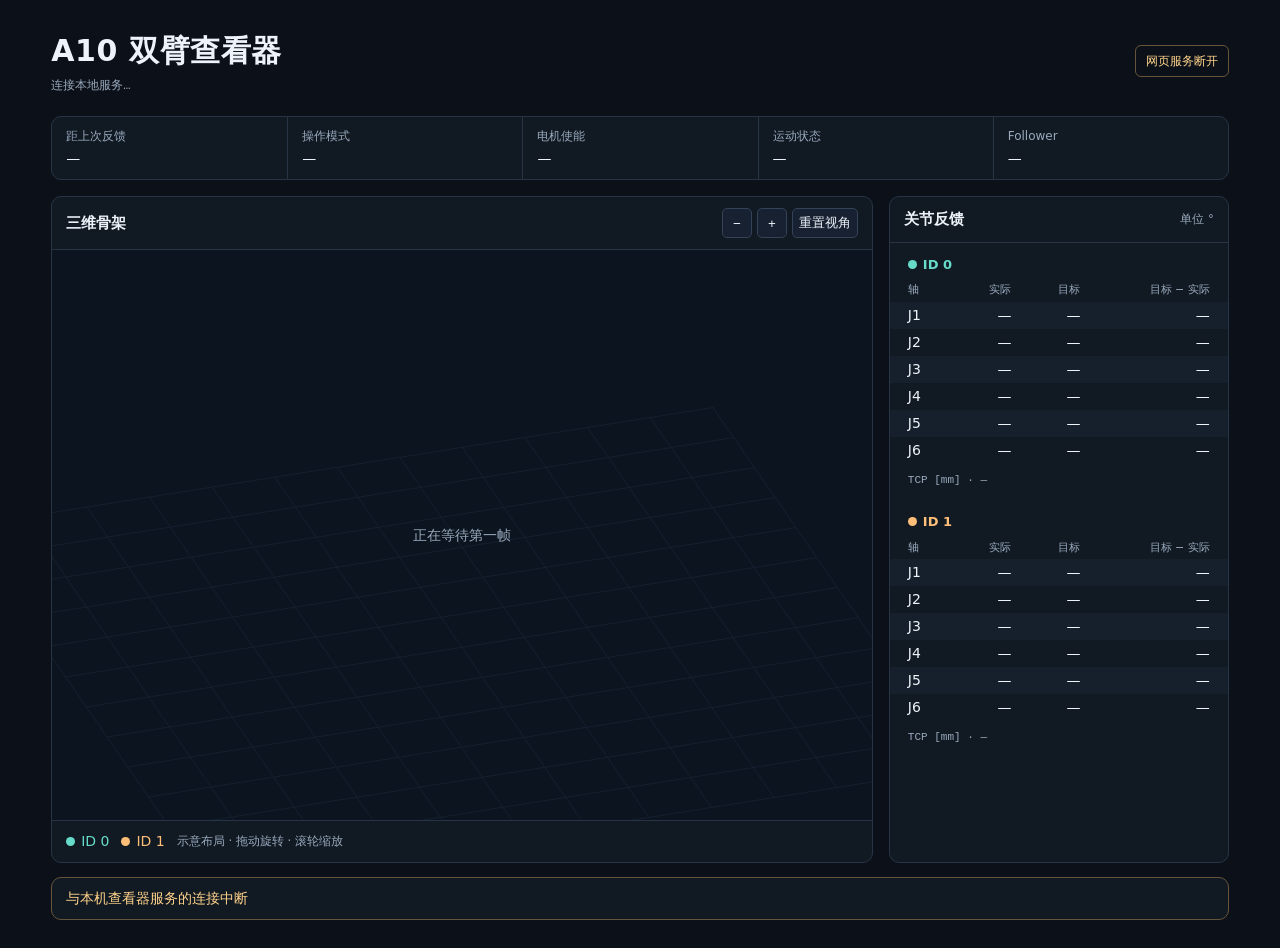
==== scripts/a10_visualizer/index.html @ 68cbcc5c "新增 A10 双臂控制器反馈可视化" ====
<!doctype html>
<html lang="zh-CN">
<head>
<meta charset="utf-8">
<meta name="viewport" content="width=device-width, initial-scale=1">
<title>A10 双臂查看器</title>
<style>
:root {
  color-scheme: dark;
  --background: #0c1119;
  --panel: #111923;
  --canvas: #0c141f;
  --edge: #263445;
  --muted: #99aabd;
  --text: #edf3f9;
  --blue: #66dbc9;
  --gold: #ffbf79;
  --warning: #ffd28a;
}
* { box-sizing: border-box; }
body {
  margin: 0; background: var(--background); color: var(--text);
  font: 14px/1.5 system-ui, "Noto Sans CJK SC", sans-serif;
}
main { max-width: 1600px; margin: auto; padding: 28px clamp(16px, 4vw, 56px); }
h1, h2, h3, p { margin: 0; }
h1 { font-size: clamp(22px, 4vw, 30px); font-weight: 650; letter-spacing: .02em; }
h2 { font-size: 15px; font-weight: 650; }
h3 { font-size: 13px; padding: 12px 18px 5px; }
small, .muted { color: var(--muted); }
.page-header, .panel-header, .scene-tools, .legend {
  display: flex; align-items: center; justify-content: space-between; gap: 12px;
}
.source { display: block; margin-top: 4px; font: 12px ui-monospace, monospace; }
.status {
  padding: 6px 10px; border-radius: 6px; border: 1px solid #325b56; color: var(--blue);
  font-size: 12px; white-space: nowrap;
}
.status.stale { color: var(--warning); border-color: #68543a; }
dl {
  margin: 22px 0 16px; display: grid; grid-template-columns: repeat(5, 1fr);
  background: var(--panel); border: 1px solid var(--edge); border-radius: 10px;
}
dl div { padding: 10px 14px; border-inline-start: 1px solid var(--edge); min-width: 0; }
dl div:first-child { border: 0; }
dt { color: var(--muted); font-size: 12px; }
dd { margin: 3px 0 0; font-variant-numeric: tabular-nums; overflow-wrap: anywhere; }
.layout { display: grid; grid-template-columns: minmax(0, 1fr) minmax(290px, 340px); gap: 16px; }
.panel { background: var(--panel); border: 1px solid var(--edge); border-radius: 10px; min-width: 0; overflow: hidden; }
.panel-header { padding: 11px 14px; border-bottom: 1px solid var(--edge); }
.scene-tools { gap: 5px; }
button { color: var(--text); background: #172132; border: 1px solid #334257; border-radius: 5px; cursor: pointer; min-width: 30px; height: 30px; }
button:hover { background: #233449; }
button:focus-visible { outline: 2px solid var(--blue); outline-offset: 2px; }
.stage { position: relative; background: var(--canvas); }
canvas { display: block; width: 100%; height: clamp(330px, 51vw, 570px); touch-action: none; cursor: grab; }
canvas:active { cursor: grabbing; }
.empty {
  position: absolute; inset: 0; display: grid; place-items: center; color: var(--muted);
  pointer-events: none; background: #0c141f9c;
}
.empty[hidden] { display: none; }
.legend { justify-content: flex-start; flex-wrap: wrap; padding: 10px 14px; border-top: 1px solid var(--edge); }
.arm::before { content: ""; display: inline-block; width: 9px; height: 9px; border-radius: 50%; margin-right: 6px; background: currentColor; }
.arm0 { color: var(--blue); }
.arm1 { color: var(--gold); }
table { width: 100%; border-collapse: collapse; font-variant-numeric: tabular-nums; }
th, td { padding: 3px 12px; text-align: right; }
th:first-child, td:first-child { text-align: left; padding-left: 18px; }
th:last-child, td:last-child { padding-right: 18px; }
th { font-size: 11px; font-weight: 500; color: var(--muted); }
tbody tr:nth-child(odd) { background: #16202c; }
.tcp { padding: 8px 18px 12px; font: 11px/1.5 ui-monospace, monospace; color: var(--muted); }
#diagnostics { margin-top: 14px; padding: 10px 14px; }
#diagnostics.warning { color: var(--warning); border-color: #68543a; }
@media (max-width: 900px) {
  .layout { grid-template-columns: 1fr; }
  .joint-groups { display: grid; grid-template-columns: 1fr 1fr; }
  .joint-groups section + section { border-left: 1px solid var(--edge); }
}
@media (max-width: 480px) {
  .joint-groups { grid-template-columns: 1fr; }
  dl { grid-template-columns: repeat(3, 1fr); }
  dl div { padding-left: 8px; }
}
</style>
</head>
<body>
<main>
  <header class="page-header">
    <div><h1>A10 双臂查看器</h1><small id="source" class="source">连接本地服务…</small></div>
    <output id="health" class="status stale">等待反馈</output>
  </header>
  <dl>
    <div><dt>距上次反馈</dt><dd id="age">—</dd></div>
    <div><dt>操作模式</dt><dd id="mode">—</dd></div>
    <div><dt>电机使能</dt><dd id="motor">—</dd></div>
    <div><dt>运动状态</dt><dd id="motion">—</dd></div>
    <div><dt>Follower</dt><dd id="follower">—</dd></div>
  </dl>
  <div class="layout">
    <section class="panel" aria-labelledby="scene-title">
      <header class="panel-header">
        <h2 id="scene-title">三维骨架</h2>
        <div class="scene-tools">
          <button id="zoom-out" aria-label="缩小">−</button>
          <button id="zoom-in" aria-label="放大">+</button>
          <button id="reset">重置视角</button>
        </div>
      </header>
      <div class="stage">
        <canvas id="scene" aria-label="双臂三维视图"></canvas>
        <p class="empty" id="empty">正在等待第一帧</p>
      </div>
      <div class="legend">
        <span class="arm arm0">ID 0</span><span class="arm arm1">ID 1</span>
        <small>示意布局 · 拖动旋转 · 滚轮缩放</small>
      </div>
    </section>
    <aside class="panel" aria-labelledby="joints-title">
      <header class="panel-header"><h2 id="joints-title">关节反馈</h2><small>单位 °</small></header>
      <div class="joint-groups" id="groups"></div>
    </aside>
  </div>
  <p class="panel muted" id="diagnostics" role="status">等待控制器状态</p>
</main>
<script>
"use strict";
const el = id => document.getElementById(id);
const canvas = el("scene");
const ctx = canvas.getContext("2d");
const colors = ["#66dbc9", "#ffbf79"];
const axisColors = ["#ff807a", "#7de393", "#94b9fe"];
const initialView = { yaw: -0.32, pitch: 0.50, zoom: 1 };
const view = { ...initialView };
let frame = null;
let drag = null;
let stale = true;
const words = {
  Manual: "手动", Auto: "自动", Enabled: "已使能", Disabled: "未使能",
  Stopped: "已停止", Running: "运动中", Normal: "正常",
  Cart: "笛卡尔", Axis: "关节", None: "未选模式",
};
const label = value => words[value] ?? value ?? "—";

const jointPanels = colors.map((_, arm) => {
  const section = document.createElement("section");
  section.innerHTML = `<h3 class="arm arm${arm}">ID ${arm}</h3>
    <table aria-label="ID ${arm} 的关节反馈">
      <thead><tr><th>轴</th><th>实际</th><th>目标</th><th>目标 − 实际</th></tr></thead>
      <tbody>${Array.from({ length: 6 }, (_, i) => `<tr><td>J${i+1}</td><td>—</td><td>—</td><td>—</td></tr>`).join("")}</tbody>
    </table><p class="tcp">TCP [mm] · —</p>`;
  el("groups").append(section);
  return { rows: section.querySelectorAll("tbody tr"), tcp: section.querySelector(".tcp") };
});

function add(a, b) { return a.map((value, i) => value + b[i]); }

function rotate(point, [u, v, w, s]) {
  const [x, y, z] = point;
  const tx = 2 * (v * z - w * y), ty = 2 * (w * x - u * z), tz = 2 * (u * y - v * x);
  return [x + s * tx + v * tz - w * ty, y + s * ty + w * tx - u * tz, z + s * tz + u * ty - v * tx];
}

function draw() {
  const { width, height } = canvas.getBoundingClientRect();
  const dpr = Math.min(window.devicePixelRatio || 1, 2);
  const pixelWidth = Math.round(width * dpr), pixelHeight = Math.round(height * dpr);
  if (canvas.width !== pixelWidth || canvas.height !== pixelHeight) {
    canvas.width = pixelWidth;
    canvas.height = pixelHeight;
  }
  ctx.setTransform(dpr, 0, 0, dpr, 0, 0);
  ctx.clearRect(0, 0, width, height);
  const size = Math.min(width / 4.35, height / 2.45) * view.zoom;
  const cy = Math.cos(view.yaw), sy = Math.sin(view.yaw);
  const cp = Math.cos(view.pitch), sp = Math.sin(view.pitch);
  function project([x, y, z]) {
    const forward = x * sy + y * cy;
    return [width / 2 + (x * cy - y * sy) * size,
      height * 0.61 + (forward * sp - (z - 0.30) * cp) * size,
      forward * cp + (z - 0.30) * sp];
  }
  function line(a, b, color, thickness) {
    ctx.beginPath(); ctx.moveTo(a[0], a[1]); ctx.lineTo(b[0], b[1]);
    ctx.strokeStyle = color; ctx.lineWidth = thickness; ctx.lineCap = "round"; ctx.stroke();
  }
  function dot(p, radius, color) {
    ctx.beginPath(); ctx.arc(p[0], p[1], radius, 0, Math.PI * 2);
    ctx.fillStyle = color; ctx.fill();
  }
  for (let i = -6; i <= 6; i++) {
    const k = i * 0.35;
    line(project([k, -2.1, 0]), project([k, 2.1, 0]), "#233347", 1);
    line(project([-2.1, k, 0]), project([2.1, k, 0]), "#233347", 1);
  }
  if (!frame) return;
  ctx.globalAlpha = stale ? 0.60 : 1;
  const segments = [], joints = [], tcpAxes = [];
  for (const arm of frame.arms) {
    const color = colors[arm.id];
    const base = project(add(arm.base_m, arm.offset_m));
    const points = [base, ...arm.joints_m.map(point => project(add(point, arm.offset_m)))];
    const tcpXYZ = add(arm.tcp_pq_m.slice(0, 3), arm.offset_m);
    const tcp = project(tcpXYZ);
    dot(base, 9, color);
    points.push(tcp);
    points.slice(1).forEach((p, i) => {
      const previous = points[i];
      segments.push({ previous, p, depth: p[2] + previous[2], color });
      if (i < 6) joints.push({ p, color });
    });
    tcpAxes.push({ tcp, tips: axisColors.map((_, index) => {
      const axis = [0, 0, 0];
      axis[index] = 0.16;
      return project(add(tcpXYZ, rotate(axis, arm.tcp_pq_m.slice(3))));
    }) });
    ctx.fillStyle = color;
    ctx.font = "bold 12px system-ui";
    ctx.fillText(`ID ${arm.id}`, base[0] + 13, base[1] + 19);
  }
  segments.sort((a, b) => b.depth - a.depth);
  segments.forEach(({ previous, p, color }) => {
    line(previous, p, "#0c141f", 13);
    line(previous, p, color, 8);
  });
  for (const { p, color } of joints) {
    dot(p, 7, "#0c141f");
    dot(p, 4.5, color);
  }
  for (const { tcp, tips } of tcpAxes) {
    dot(tcp, 4, "#edf3f9");
    tips.forEach((tip, i) => {
      line(tcp, tip, axisColors[i], 2);
      ctx.fillStyle = axisColors[i];
      ctx.font = "bold 10px system-ui";
      ctx.fillText("XYZ"[i], tip[0] + 3, tip[1] - 3);
    });
  }
  ctx.globalAlpha = 1;
}

function zoom(factor) {
  view.zoom = Math.max(0.55, Math.min(2.6, view.zoom * factor));
  draw();
}
el("zoom-out").onclick = () => zoom(1 / 1.15);
el("zoom-in").onclick = () => zoom(1.15);
el("reset").onclick = () => { Object.assign(view, initialView); draw(); };
canvas.addEventListener("pointerdown", event => {
  if (drag !== null) return;
  drag = { x: event.clientX, y: event.clientY, id: event.pointerId };
  canvas.setPointerCapture(event.pointerId);
});
canvas.addEventListener("pointermove", event => {
  if (drag?.id !== event.pointerId) return;
  view.yaw += (event.clientX - drag.x) * 0.01;
  view.pitch = Math.max(-0.9, Math.min(1.35, view.pitch + (event.clientY - drag.y) * 0.01));
  drag.x = event.clientX;
  drag.y = event.clientY;
  draw();
});
canvas.addEventListener("lostpointercapture", () => { drag = null; });
canvas.addEventListener("wheel", event => {
  event.preventDefault();
  if (event.deltaY) zoom(event.deltaY < 0 ? 1.10 : 1 / 1.10);
}, { passive: false });
new ResizeObserver(draw).observe(canvas);

function setText(id, text) {
  if (el(id).textContent !== text) el(id).textContent = text;
}

function render(report) {
  frame = report.frame;
  stale = report.stale;
  const playback = report.mode === "replay";
  setText("source", `${playback ? "回放" : "实时"} · ${report.source}`);
  el("health").classList.toggle("stale", stale);
  setText("health", stale ? (frame ? "反馈已过期" : "等待反馈") : playback ? "离线回放" : "反馈在线");
  setText("age", report.age_ms == null ? "—" : `${report.age_ms} ms`);
  el("empty").hidden = !!frame;
  setText("mode", label(frame?.mode));
  setText("motor", label(frame?.motor));
  setText("motion", label(frame?.motion));
  setText("follower", frame?.follower_active == null ? "—" :
    `${frame.follower_active ? "运行中" : "未运行"} · ${label(frame.follower_mode)}`);
  for (const arm of frame?.arms ?? []) {
    const panel = jointPanels[arm.id];
    panel.rows.forEach((row, i) => {
      [arm.actual_deg[i], arm.target_deg[i], arm.target_deg[i] - arm.actual_deg[i]]
        .forEach((num, j) => { row.cells[j + 1].textContent = num.toFixed(2); });
    });
    panel.tcp.textContent = `TCP [mm] · ${arm.tcp_pq_m.slice(0, 3).map(x => (x * 1000).toFixed(1)).join(" / ")}`;
  }
  const codes = frame?.driver_codes?.filter(Boolean) ?? [];
  const faultText = frame?.fault ? [
    frame.fault_code ? `控制器错误 ${frame.fault_code}` : "控制器报告故障",
    frame.fault_message,
    codes.length ? `驱动错误 ${codes.join(", ")}` : "",
  ].filter(Boolean).join(" · ") : null;
  el("diagnostics").classList.toggle("warning", !!(report.error || faultText));
  setText("diagnostics", [report.error, faultText].filter(Boolean).join(" · ") ||
    (frame ? `控制器状态 · ${label(frame.controller_status)}` : "等待控制器状态"));
  draw();
}

async function refresh() {
  try {
    const reply = await fetch("/state", { cache: "no-store", signal: AbortSignal.timeout(1500) });
    if (!reply.ok) throw new Error(String(reply.status));
    render(await reply.json());
  } catch {
    stale = true;
    el("health").classList.add("stale");
    setText("health", "网页服务断开");
    setText("age", "—");
    el("diagnostics").classList.add("warning");
    setText("diagnostics", "与本机查看器服务的连接中断");
    draw();
  }
  setTimeout(refresh, 100);
}
refresh();
</script>
</body>
</html>
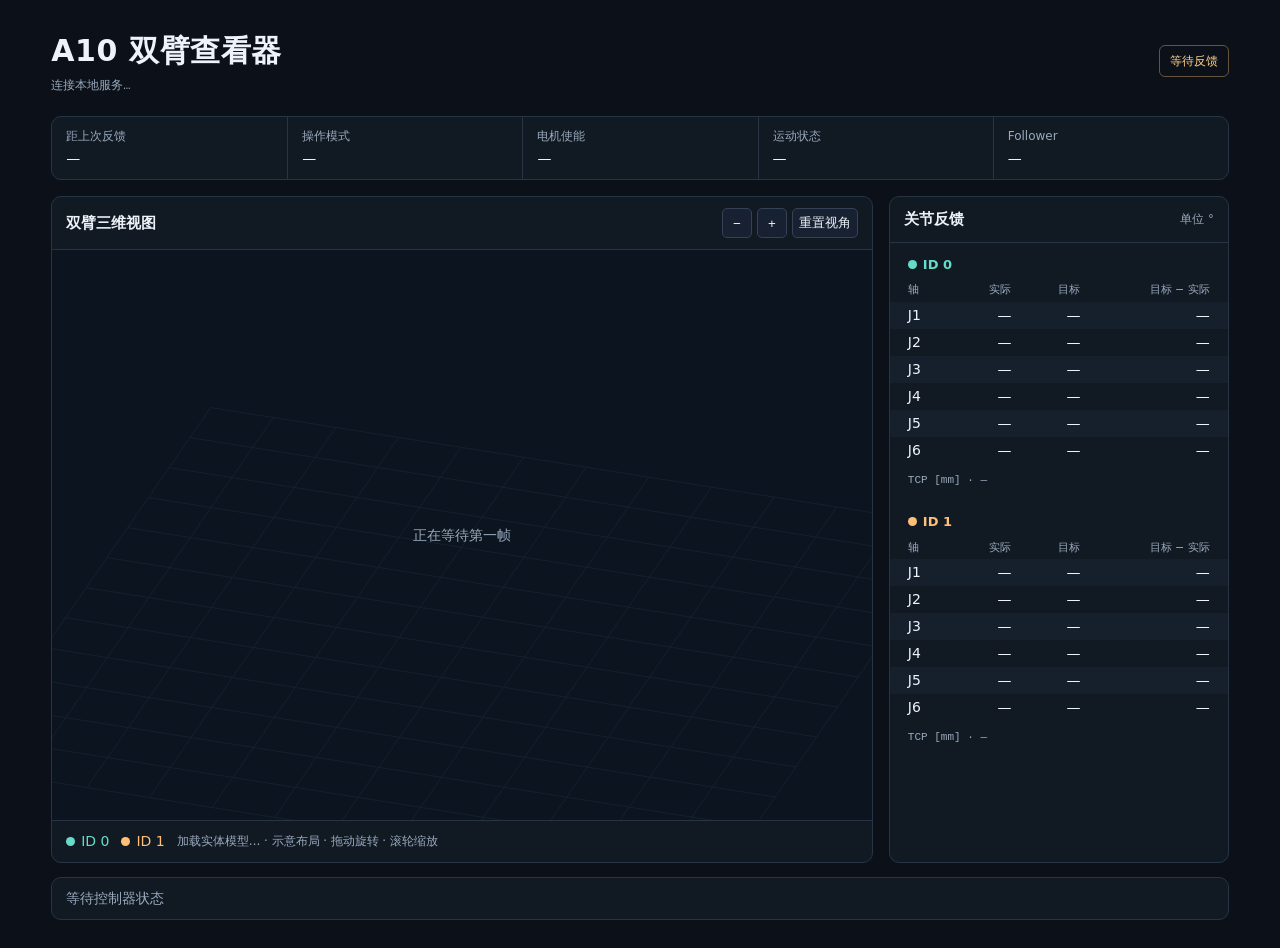
==== commit ac6a3e23: "用 A10 实体网格显示双臂反馈" ====
--- a/scripts/a10_visualizer/index.html
+++ b/scripts/a10_visualizer/index.html
@@ -55,6 +55,9 @@
 .stage { position: relative; background: var(--canvas); }
 canvas { display: block; width: 100%; height: clamp(330px, 51vw, 570px); touch-action: none; cursor: grab; }
 canvas:active { cursor: grabbing; }
+#mesh[hidden] { display: none; }
+#mesh { position: absolute; inset: 0; pointer-events: none; }
+#scene { position: relative; }
 .empty {
   position: absolute; inset: 0; display: grid; place-items: center; color: var(--muted);
   pointer-events: none; background: #0c141f9c;
@@ -101,7 +104,7 @@
   <div class="layout">
     <section class="panel" aria-labelledby="scene-title">
       <header class="panel-header">
-        <h2 id="scene-title">三维骨架</h2>
+        <h2 id="scene-title">双臂三维视图</h2>
         <div class="scene-tools">
           <button id="zoom-out" aria-label="缩小">−</button>
           <button id="zoom-in" aria-label="放大">+</button>
@@ -109,12 +112,13 @@
         </div>
       </header>
       <div class="stage">
+        <canvas id="mesh" aria-hidden="true"></canvas>
         <canvas id="scene" aria-label="双臂三维视图"></canvas>
         <p class="empty" id="empty">正在等待第一帧</p>
       </div>
       <div class="legend">
         <span class="arm arm0">ID 0</span><span class="arm arm1">ID 1</span>
-        <small>示意布局 · 拖动旋转 · 滚轮缩放</small>
+        <small><span id="mesh-mode">加载实体模型…</span> · 示意布局 · 拖动旋转 · 滚轮缩放</small>
       </div>
     </section>
     <aside class="panel" aria-labelledby="joints-title">
@@ -124,6 +128,7 @@
   </div>
   <p class="panel muted" id="diagnostics" role="status">等待控制器状态</p>
 </main>
+<script src="/mesh.js"></script>
 <script>
 "use strict";
 const el = id => document.getElementById(id);
@@ -136,6 +141,7 @@
 let frame = null;
 let drag = null;
 let stale = true;
+let paintMeshes = null;
 const words = {
   Manual: "手动", Auto: "自动", Enabled: "已使能", Disabled: "未使能",
   Stopped: "已停止", Running: "运动中", Normal: "正常",
@@ -178,8 +184,8 @@
   function project([x, y, z]) {
     const forward = x * sy + y * cy;
     return [width / 2 + (x * cy - y * sy) * size,
-      height * 0.61 + (forward * sp - (z - 0.30) * cp) * size,
-      forward * cp + (z - 0.30) * sp];
+      height * 0.61 - (forward * sp + (z - 0.30) * cp) * size,
+      forward * cp - (z - 0.30) * sp];
   }
   function line(a, b, color, thickness) {
     ctx.beginPath(); ctx.moveTo(a[0], a[1]); ctx.lineTo(b[0], b[1]);
@@ -189,10 +195,14 @@
     ctx.beginPath(); ctx.arc(p[0], p[1], radius, 0, Math.PI * 2);
     ctx.fillStyle = color; ctx.fill();
   }
-  for (let i = -6; i <= 6; i++) {
-    const k = i * 0.35;
-    line(project([k, -2.1, 0]), project([k, 2.1, 0]), "#233347", 1);
-    line(project([-2.1, k, 0]), project([2.1, k, 0]), "#233347", 1);
+  if (paintMeshes) {
+    paintMeshes(frame, view, width, height, dpr, size, stale);
+  } else {
+    for (let i = -6; i <= 6; i++) {
+      const k = i * 0.35;
+      line(project([k, -2.1, 0]), project([k, 2.1, 0]), "#233347", 1);
+      line(project([-2.1, k, 0]), project([2.1, k, 0]), "#233347", 1);
+    }
   }
   if (!frame) return;
   ctx.globalAlpha = stale ? 0.60 : 1;
@@ -200,16 +210,17 @@
   for (const arm of frame.arms) {
     const color = colors[arm.id];
     const base = project(add(arm.base_m, arm.offset_m));
-    const points = [base, ...arm.joints_m.map(point => project(add(point, arm.offset_m)))];
     const tcpXYZ = add(arm.tcp_pq_m.slice(0, 3), arm.offset_m);
     const tcp = project(tcpXYZ);
-    dot(base, 9, color);
-    points.push(tcp);
-    points.slice(1).forEach((p, i) => {
-      const previous = points[i];
-      segments.push({ previous, p, depth: p[2] + previous[2], color });
-      if (i < 6) joints.push({ p, color });
-    });
+    if (!paintMeshes) {
+      const points = [base, ...arm.joints_m.map(point => project(add(point, arm.offset_m))), tcp];
+      dot(base, 9, color);
+      points.slice(1).forEach((p, i) => {
+        const previous = points[i];
+        segments.push({ previous, p, depth: p[2] + previous[2], color });
+        if (i < 6) joints.push({ p, color });
+      });
+    }
     tcpAxes.push({ tcp, tips: axisColors.map((_, index) => {
       const axis = [0, 0, 0];
       axis[index] = 0.16;
@@ -321,6 +332,22 @@
   }
   setTimeout(refresh, 100);
 }
+function showSkeleton(reason) {
+  paintMeshes = null;
+  el("mesh").hidden = true;
+  setText("mesh-mode", reason);
+  draw();
+}
+el("mesh").addEventListener("webglcontextlost", () => showSkeleton("WebGL 中断 · 骨架"));
+loadA10Meshes(el("mesh")).then(paint => {
+  if (!paint) {
+    showSkeleton("未提供模型 · 骨架");
+    return;
+  }
+  paintMeshes = paint;
+  setText("mesh-mode", "A10 实体模型");
+  draw();
+}).catch(error => showSkeleton(`${error.message} · 骨架`));
 refresh();
 </script>
 </body>
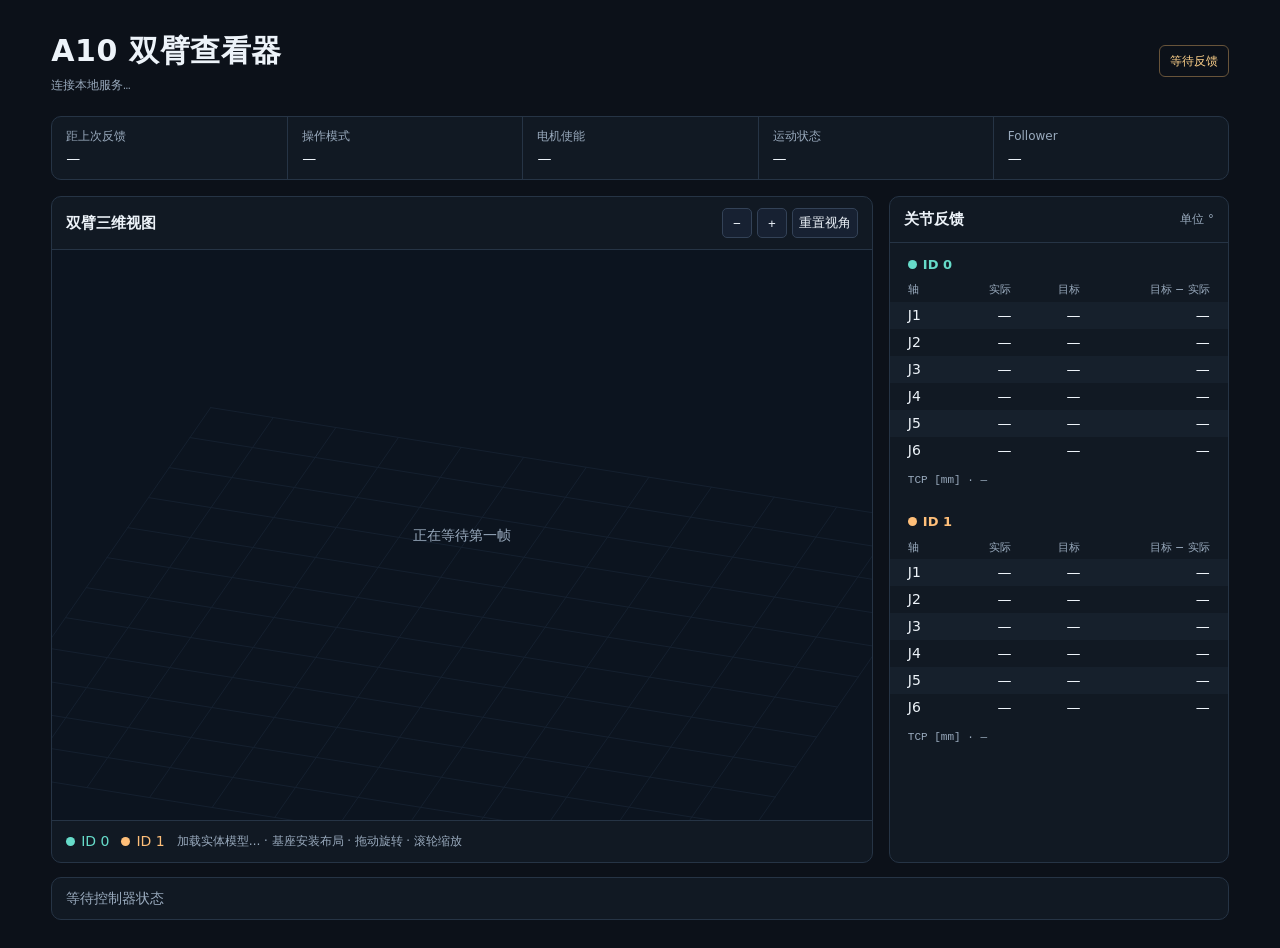
==== commit 57503ee3: "按基座侧孔对齐双臂并预览归位姿态" ====
--- a/scripts/a10_visualizer/index.html
+++ b/scripts/a10_visualizer/index.html
@@ -118,7 +118,7 @@
       </div>
       <div class="legend">
         <span class="arm arm0">ID 0</span><span class="arm arm1">ID 1</span>
-        <small><span id="mesh-mode">加载实体模型…</span> · 示意布局 · 拖动旋转 · 滚轮缩放</small>
+        <small><span id="mesh-mode">加载实体模型…</span> · 基座安装布局 · 拖动旋转 · 滚轮缩放</small>
       </div>
     </section>
     <aside class="panel" aria-labelledby="joints-title">
@@ -157,10 +157,9 @@
       <tbody>${Array.from({ length: 6 }, (_, i) => `<tr><td>J${i+1}</td><td>—</td><td>—</td><td>—</td></tr>`).join("")}</tbody>
     </table><p class="tcp">TCP [mm] · —</p>`;
   el("groups").append(section);
-  return { rows: section.querySelectorAll("tbody tr"), tcp: section.querySelector(".tcp") };
+  return { rows: section.querySelectorAll("tbody tr"),
+    valueHeader: section.querySelector("th:nth-child(2)"), tcp: section.querySelector(".tcp") };
 });
-
-function add(a, b) { return a.map((value, i) => value + b[i]); }
 
 function rotate(point, [u, v, w, s]) {
   const [x, y, z] = point;
@@ -209,11 +208,12 @@
   const segments = [], joints = [], tcpAxes = [];
   for (const arm of frame.arms) {
     const color = colors[arm.id];
-    const base = project(add(arm.base_m, arm.offset_m));
-    const tcpXYZ = add(arm.tcp_pq_m.slice(0, 3), arm.offset_m);
-    const tcp = project(tcpXYZ);
+    const base = project(arm.base_m);
+    const tcpXYZ = arm.scene_tcp_pq_m?.slice(0, 3);
+    const tcp = tcpXYZ ? project(tcpXYZ) : null;
     if (!paintMeshes) {
-      const points = [base, ...arm.joints_m.map(point => project(add(point, arm.offset_m))), tcp];
+      const points = [base, ...arm.joints_m.map(project)];
+      if (tcp) points.push(tcp);
       dot(base, 9, color);
       points.slice(1).forEach((p, i) => {
         const previous = points[i];
@@ -221,10 +221,10 @@
         if (i < 6) joints.push({ p, color });
       });
     }
-    tcpAxes.push({ tcp, tips: axisColors.map((_, index) => {
+    if (tcp) tcpAxes.push({ tcp, tips: axisColors.map((_, index) => {
       const axis = [0, 0, 0];
       axis[index] = 0.16;
-      return project(add(tcpXYZ, rotate(axis, arm.tcp_pq_m.slice(3))));
+      return project(rotate(axis, arm.scene_tcp_pq_m.slice(3)).map((value, i) => value + tcpXYZ[i]));
     }) });
     ctx.fillStyle = color;
     ctx.font = "bold 12px system-ui";
@@ -286,9 +286,10 @@
   frame = report.frame;
   stale = report.stale;
   const playback = report.mode === "replay";
-  setText("source", `${playback ? "回放" : "实时"} · ${report.source}`);
+  const initial = report.mode === "initial";
+  setText("source", `${initial ? "初始位姿" : playback ? "回放" : "实时"} · ${report.source}`);
   el("health").classList.toggle("stale", stale);
-  setText("health", stale ? (frame ? "反馈已过期" : "等待反馈") : playback ? "离线回放" : "反馈在线");
+  setText("health", stale ? (frame ? "反馈已过期" : "等待反馈") : initial ? "离线预览" : playback ? "离线回放" : "反馈在线");
   setText("age", report.age_ms == null ? "—" : `${report.age_ms} ms`);
   el("empty").hidden = !!frame;
   setText("mode", label(frame?.mode));
@@ -298,11 +299,15 @@
     `${frame.follower_active ? "运行中" : "未运行"} · ${label(frame.follower_mode)}`);
   for (const arm of frame?.arms ?? []) {
     const panel = jointPanels[arm.id];
+    panel.valueHeader.textContent = initial ? "预览" : "实际";
     panel.rows.forEach((row, i) => {
-      [arm.actual_deg[i], arm.target_deg[i], arm.target_deg[i] - arm.actual_deg[i]]
-        .forEach((num, j) => { row.cells[j + 1].textContent = num.toFixed(2); });
+      row.cells[1].textContent = arm.actual_deg[i].toFixed(2);
+      row.cells[2].textContent = initial ? "—" : arm.target_deg[i].toFixed(2);
+      row.cells[3].textContent = initial ? "—" : (arm.target_deg[i] - arm.actual_deg[i]).toFixed(2);
     });
-    panel.tcp.textContent = `TCP [mm] · ${arm.tcp_pq_m.slice(0, 3).map(x => (x * 1000).toFixed(1)).join(" / ")}`;
+    panel.tcp.textContent = arm.tcp_pq_m
+      ? `TCP [mm] · ${arm.tcp_pq_m.slice(0, 3).map(x => (x * 1000).toFixed(1)).join(" / ")}`
+      : initial ? "TCP —" : "TCP 未记录";
   }
   const codes = frame?.driver_codes?.filter(Boolean) ?? [];
   const faultText = frame?.fault ? [
